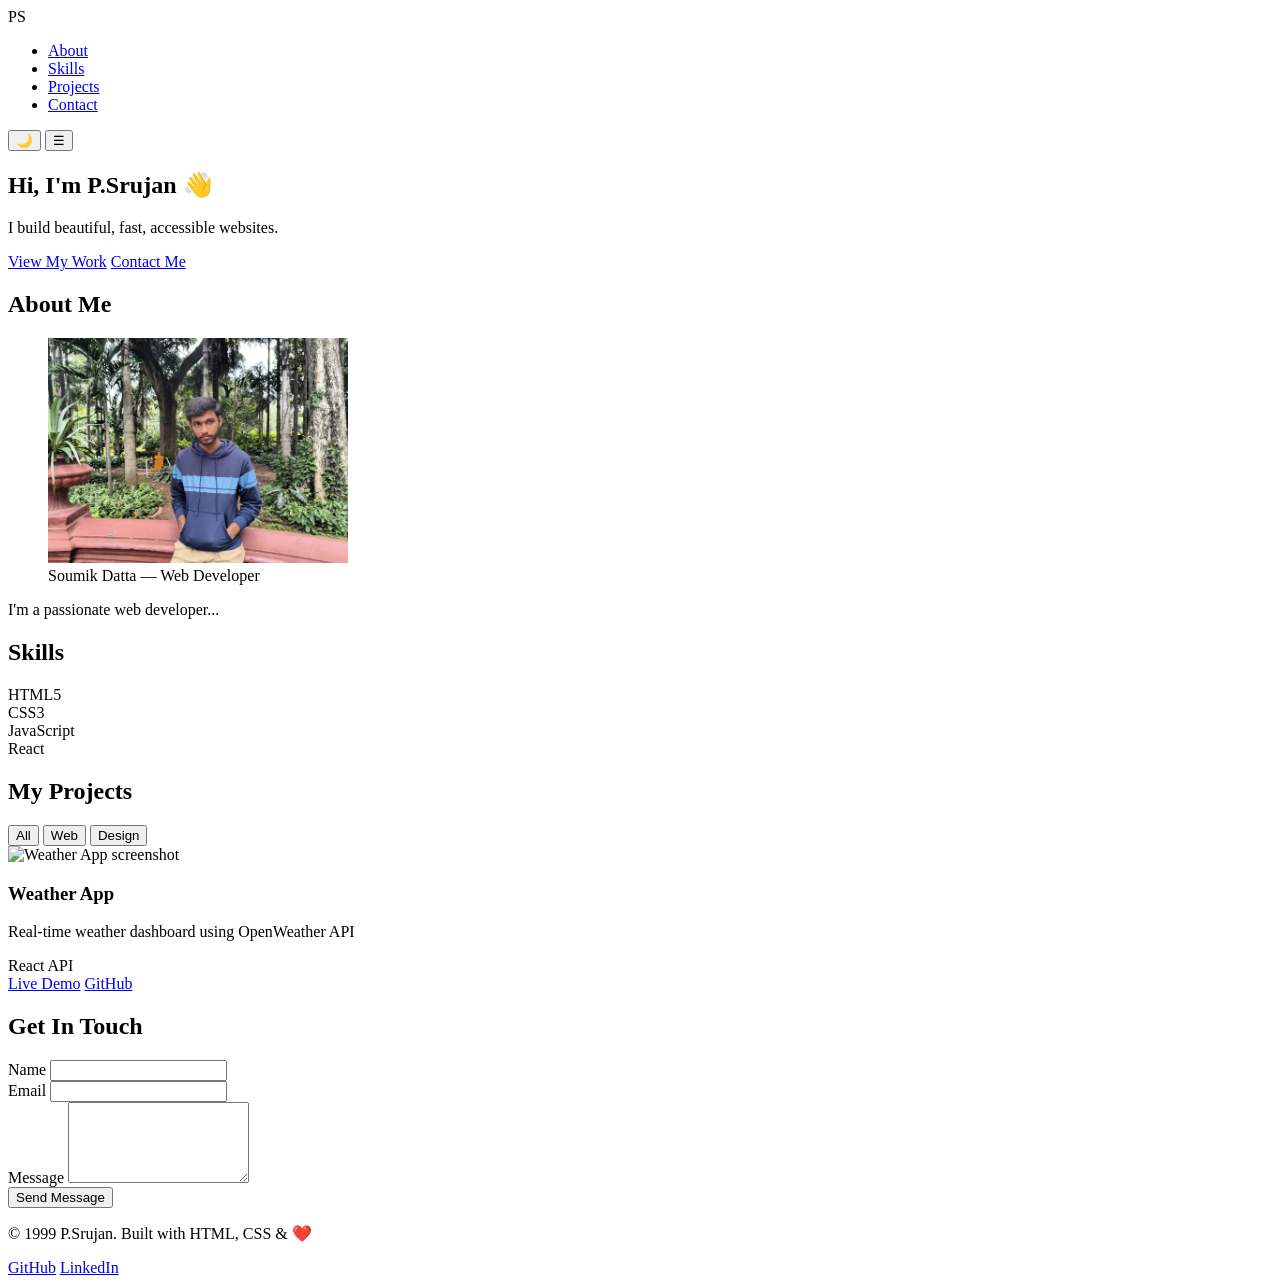
==== index1.html @ 028b75b2 "day3_changes" ====
<!DOCTYPE html>
<html lang="en">
<head>
    <meta charset="UTF-8">
    <meta name="viewport" content="width=device-width, initial-scale=1.0">
    <title>P.Srujan | Web Developer</title>
    <meta name="description" content="Portfolio of P.Srujan, web developer">
    <meta property="og:title" content="P.Srujan | Web Developer">
    <meta property="og:image" content="preview.jpg">
    <link rel="icon" href="favicon.ico">
    <link rel="stylesheet" href="styles.css">  <!-- Ready for Day 5! -->
</head>
<body>
 
    <!-- HEADER + NAVIGATION -->
    <header class="site-header">
        <nav class="navbar">
            <div class="logo">PS</div>
            <ul class="nav-links">
                <li><a href="#about">About</a></li>
                <li><a href="#skills">Skills</a></li>
                <li><a href="#projects">Projects</a></li>
                <li><a href="#contact">Contact</a></li>
            </ul>
                            <!-- FOR DARK MODE -->
            <button class="theme-toggle" aria-label="Toggle Dark Mode" title="Toggle Dark Mode">
                🌙
            </button>
            <!-- Mobile Menu -->
                <button
                    class="menu-toggle"
                    aria-label="Toggle Navigation"
                    aria-expanded="false">
                    ☰
                </button>
        </nav>
    </header>
 
    <!-- MAIN CONTENT -->
    <main>
 
        <!-- HERO SECTION -->
        <section class="hero-section">
            <h1>Hi, I'm <span class="highlight">P.Srujan</span> 👋</h1>
             <p class="tagline">I build beautiful, fast, accessible websites.</p>
            <div class="hero-buttons">
                <a href="#projects" class="btn btn-primary">View My Work</a>
                <a href="#contact" class="btn btn-secondary">Contact Me</a>
            </div>
        </section>
 
        <!-- ABOUT SECTION -->
        <section id="about" class="about-section">
            <h2>About Me</h2>
            <div class="about-content">
                <figure class="profile-figure">
                    <img src="srujan.jpeg" alt="P.Srujn profile photo" width="300">
                    <figcaption>Soumik Datta — Web Developer</figcaption>
                </figure>
                <div class="about-text">
                    <p>I'm a passionate web developer...</p>
                </div>
            </div>
        </section>
 
        <!-- SKILLS SECTION -->
        <section id="skills" class="skills-section">
            <h2>Skills</h2>
            <div class="skills-grid">
                <div class="skill-item" data-level="90">HTML5</div>
                <div class="skill-item" data-level="80">CSS3</div>
                <div class="skill-item" data-level="75">JavaScript</div>
                <div class="skill-item" data-level="65">React</div>
            </div>
        </section>
 
        <!-- PROJECTS SECTION -->
        <section id="projects" class="projects-section">
            <h2>My Projects</h2>
            <div class= "project-filters">
                <!--The data-filter attribute is what our JS will read-->
                <button class="filter-btn active" data-filter="all">All</button>
                <button class="filter-btn active" data-filter="web">Web</button>
                <button class="filter-btn active" data-filter="design">Design</button>
            </div>
            <div class="projects-grid">
                <article class="project-card" data-category="web">
                    <img src="project1.jpg" alt="Weather App screenshot">
                    <div class="project-card-body">
                        <h3>Weather App</h3>
                    <p>Real-time weather dashboard using OpenWeather API</p>
                    <div class="project-tags">
                        <span class="tag">React</span>
                        <span class="tag">API</span>
                    </div>
                    <a href="#" class="btn">Live Demo</a>
                    <a href="#" class="btn">GitHub</a>
                    </div>
                </article>                
            </div>
        </section>
 
        <!-- CONTACT SECTION -->
        <section id="contact" class="contact-section">
            <h2>Get In Touch</h2>
            <form id="contact-form" action="#" method="POST" novalidate>
                <div class="form-group">
                    <label for="name">Name</label>
                    <input type="text" id="name" name="name" required>
                </div>
                <div class="form-group">
                    <label for="email">Email</label>
                    <input type="email" id="email" name="email" required>
                </div>
                <div class="form-group">
                    <label for="message">Message</label>
                    <textarea id="message" name="message" rows="5" required></textarea>
                </div>
                <button type="submit" class="btn btn-primary">Send Message</button>
            </form>
        </section>
 
    </main>
 
    <!-- FOOTER -->
  <footer class="site-footer">
    <p>
        &copy; <span class="footer-year">1999</span> P.Srujan.
        Built with HTML, CSS & ❤️
    </p>
 
    <nav aria-label="Social links">
        <a href="https://github.com/johndoe" target="_blank">GitHub</a>
        <a href="https://linkedin.com/in/johndoe" target="_blank">LinkedIn</a>
    </nav>
 </footer>
 
    <!-- JavaScript will go here from Day 8! -->
    <script src="script.js"></script>
</body>
</html>
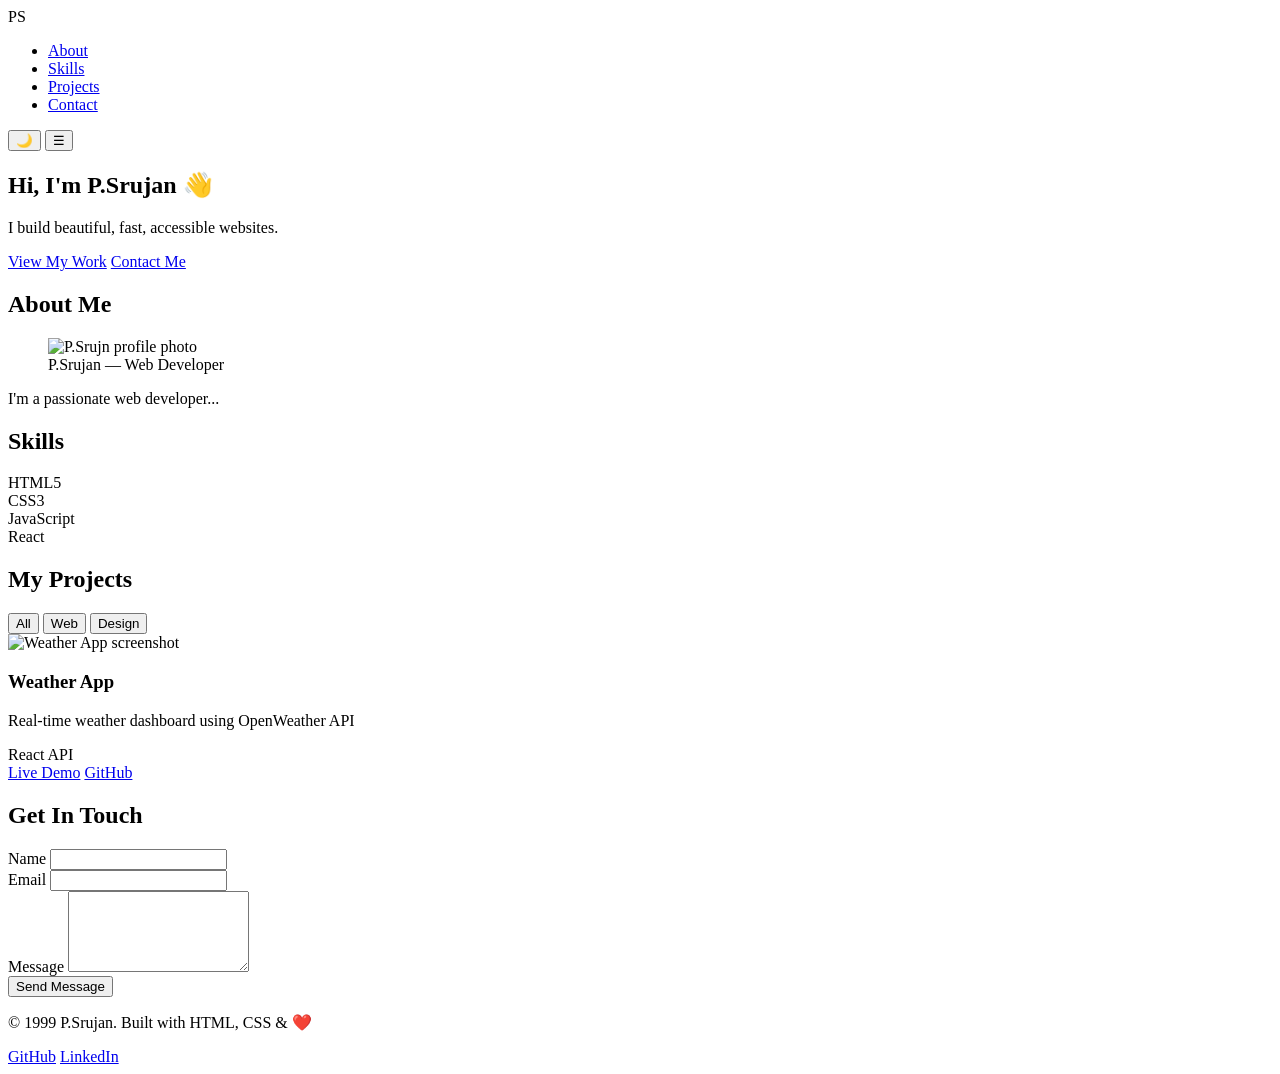
==== commit 72d104d4: "day4_changes" ====
--- a/index1.html
+++ b/index1.html
@@ -54,8 +54,8 @@
             <h2>About Me</h2>
             <div class="about-content">
                 <figure class="profile-figure">
-                    <img src="srujan.jpeg" alt="P.Srujn profile photo" width="300">
-                    <figcaption>Soumik Datta — Web Developer</figcaption>
+                    <img src="images/srujan.jpeg" alt="P.Srujn profile photo" width="300">
+                    <figcaption>P.Srujan — Web Developer</figcaption>
                 </figure>
                 <div class="about-text">
                     <p>I'm a passionate web developer...</p>
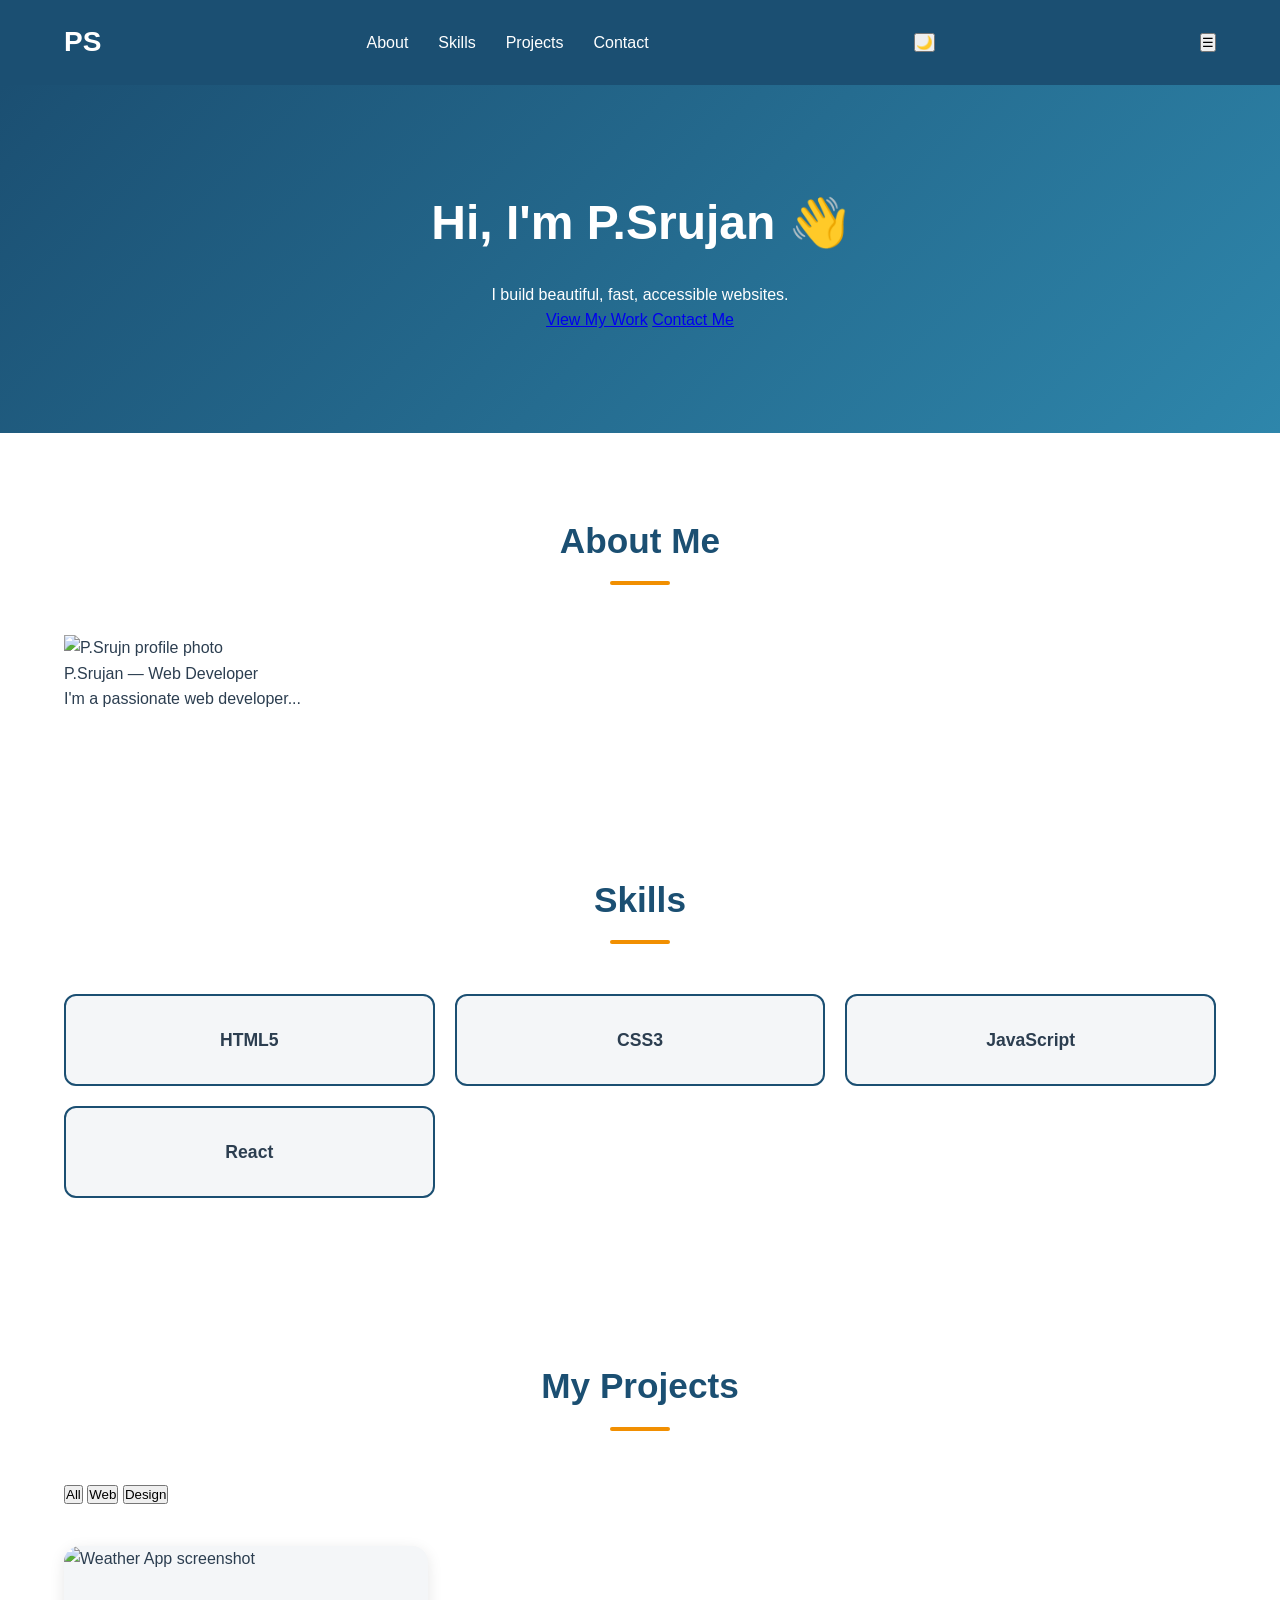
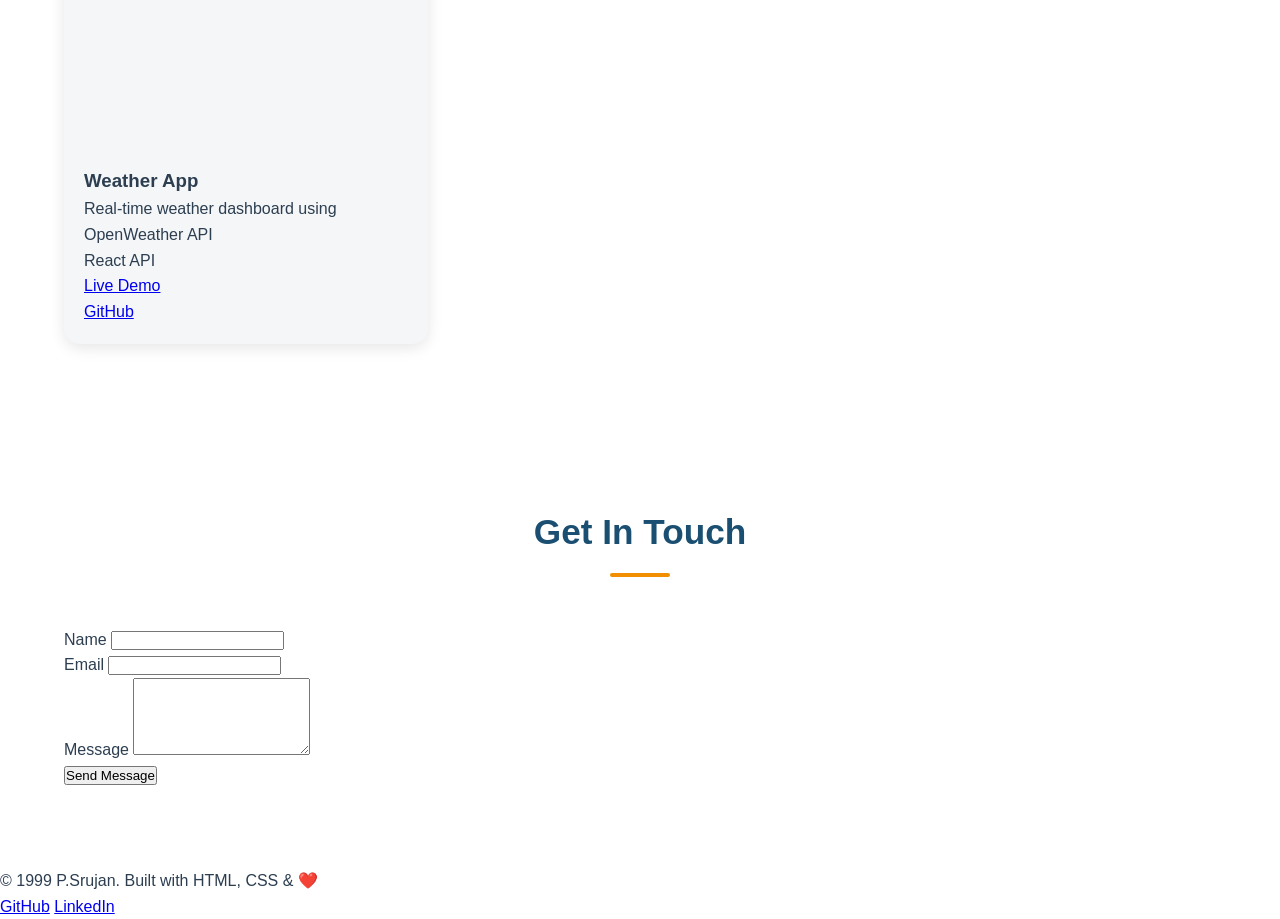
==== commit 81507a9d: "day6changes" ====
--- a/index1.html
+++ b/index1.html
@@ -7,7 +7,7 @@
     <meta name="description" content="Portfolio of P.Srujan, web developer">
     <meta property="og:title" content="P.Srujan | Web Developer">
     <meta property="og:image" content="preview.jpg">
-    <link rel="icon" href="favicon.ico">
+    <link rel="icon" href="images/favicon.jpeg">
     <link rel="stylesheet" href="styles.css">  <!-- Ready for Day 5! -->
 </head>
 <body>
--- a/styles.css
+++ b/styles.css
@@ -0,0 +1,151 @@
+/* styles.css - Start styling your potfolio website here */
+/* === RESET & BASE === */
+*{
+    margin: 0;
+    padding: 0;
+    box-sizing: border-box;
+}
+/* CSS Custom Properties (variables) - DRY Principle */
+:root {
+    --primary: #1B4F72;
+    --accent: #F18F01;
+    --text: #2C3E50;
+    --light: #F4F6F8;
+    --white: #FFFFFF;
+    --font-main: 'Segoe UI', Tahoma, Geneva, Verdana, sans-serif;
+ 
+}
+body {
+    font-family: var(--font-main);
+    color: var(--text);
+    line-height: 1.6;
+    background-color: var(--white);
+}
+/* NAVIGATION */
+.site-header{
+    position: sticky;
+    top: 0;
+    z-index: 1000;
+    background: var(--primary);
+    transition: background 0.3s ease, box-shadow 0.3s ease; /*Day 9*/
+}
+.navbar {
+    display: flex;
+    justify-content: space-between;
+    align-items: center;
+    padding: 20px 5%;
+   
+}
+.logo{
+    font-size: 28px;
+    font-weight: bold;
+    color: var(--white);
+}
+.nav-links {
+    list-style: none;
+    display: flex;
+    gap: 30px;
+}
+.nav-links a {
+    color: var(--white);
+    text-decoration: none;
+    font-weight: 500;
+    transition: color 0.3s;
+}
+.nav-links a:hover {
+    color: var(--accent);
+ 
+}
+.nav-links a.active{
+    color: var(--accent);
+    font-weight: bold;
+    border-bottom: 2px solid var(--accent);
+}
+
+ /* === SECTION STYLES === */
+section{
+    padding: 80px 5%;
+}
+section h2{
+    text-align: center;
+    font-size: 2.2rem;
+    margin-bottom: 50px;
+    color: var(--primary);
+}
+ 
+section h2::after{
+    content: '';
+    display: block;
+    width: 60px;
+    height: 4px;
+    background: var(--accent);
+    margin: 12px auto 0;
+    border-radius: 2px;
+}
+ 
+ 
+/* HERO SECTION */
+.hero-section {
+    text-align: center;
+    background: linear-gradient(135deg, var(--primary), #2E86AB);
+    color: var(--white);
+    padding: 100px 5%;
+}
+.hero-section h1 {
+    font-size: 3rem;
+    margin-bottom: 20px;
+ 
+}
+ /* SKILLS SECTION */
+.skills-grid{
+    display:grid;
+    grid-template-columns: repeat(auto-fill,minmax(300px,1fr));
+    gap: 20px;
+    margin-top: 40px;
+    justify-items: space-between;
+}
+.skill-item{
+    background: var(--light);
+    border: 2px solid var(--primary);
+    border-radius: 12px;
+    padding: 30px 20px;
+    text-align: center;
+    font-weight: bold;
+    font-size: 1.1rem;
+    transition: transform 0.3s, box-shadow 0.3s;
+}
+.skill-item:hover{
+    transform: translateY(-5px);
+    box-shadow: 0 10px 30px rgba(0,0,0,0.15);
+}
+/* PROJECTS SECTION */
+.projects-grid{
+    display:grid;
+    grid-template-columns: repeat(auto-fill,minmax(300px,1fr));
+    gap: 30px;
+    margin-top: 40px;
+}
+.project-card{
+    background: var(--light);
+    border-radius: 16px;
+    overflow: hidden;
+    box-shadow: 0 4px 15px rgba(0,0,0,0.1);
+    transition: transform 0.3s, box-shadow 0.3s;
+    display: flex;
+    flex-direction: column;
+}
+.project-card:hover{
+    transform: translateY(-8px);
+    box-shadow: 0 15px 40px rgba(0,0,0,0.2);
+}
+.project-card img{
+    width: 100%;
+    height:200px;
+    object-fit: cover;
+}
+.project-card-body{
+  padding: 20px;
+  flex: 1;
+  display: flex;
+  flex-direction: column;
+}
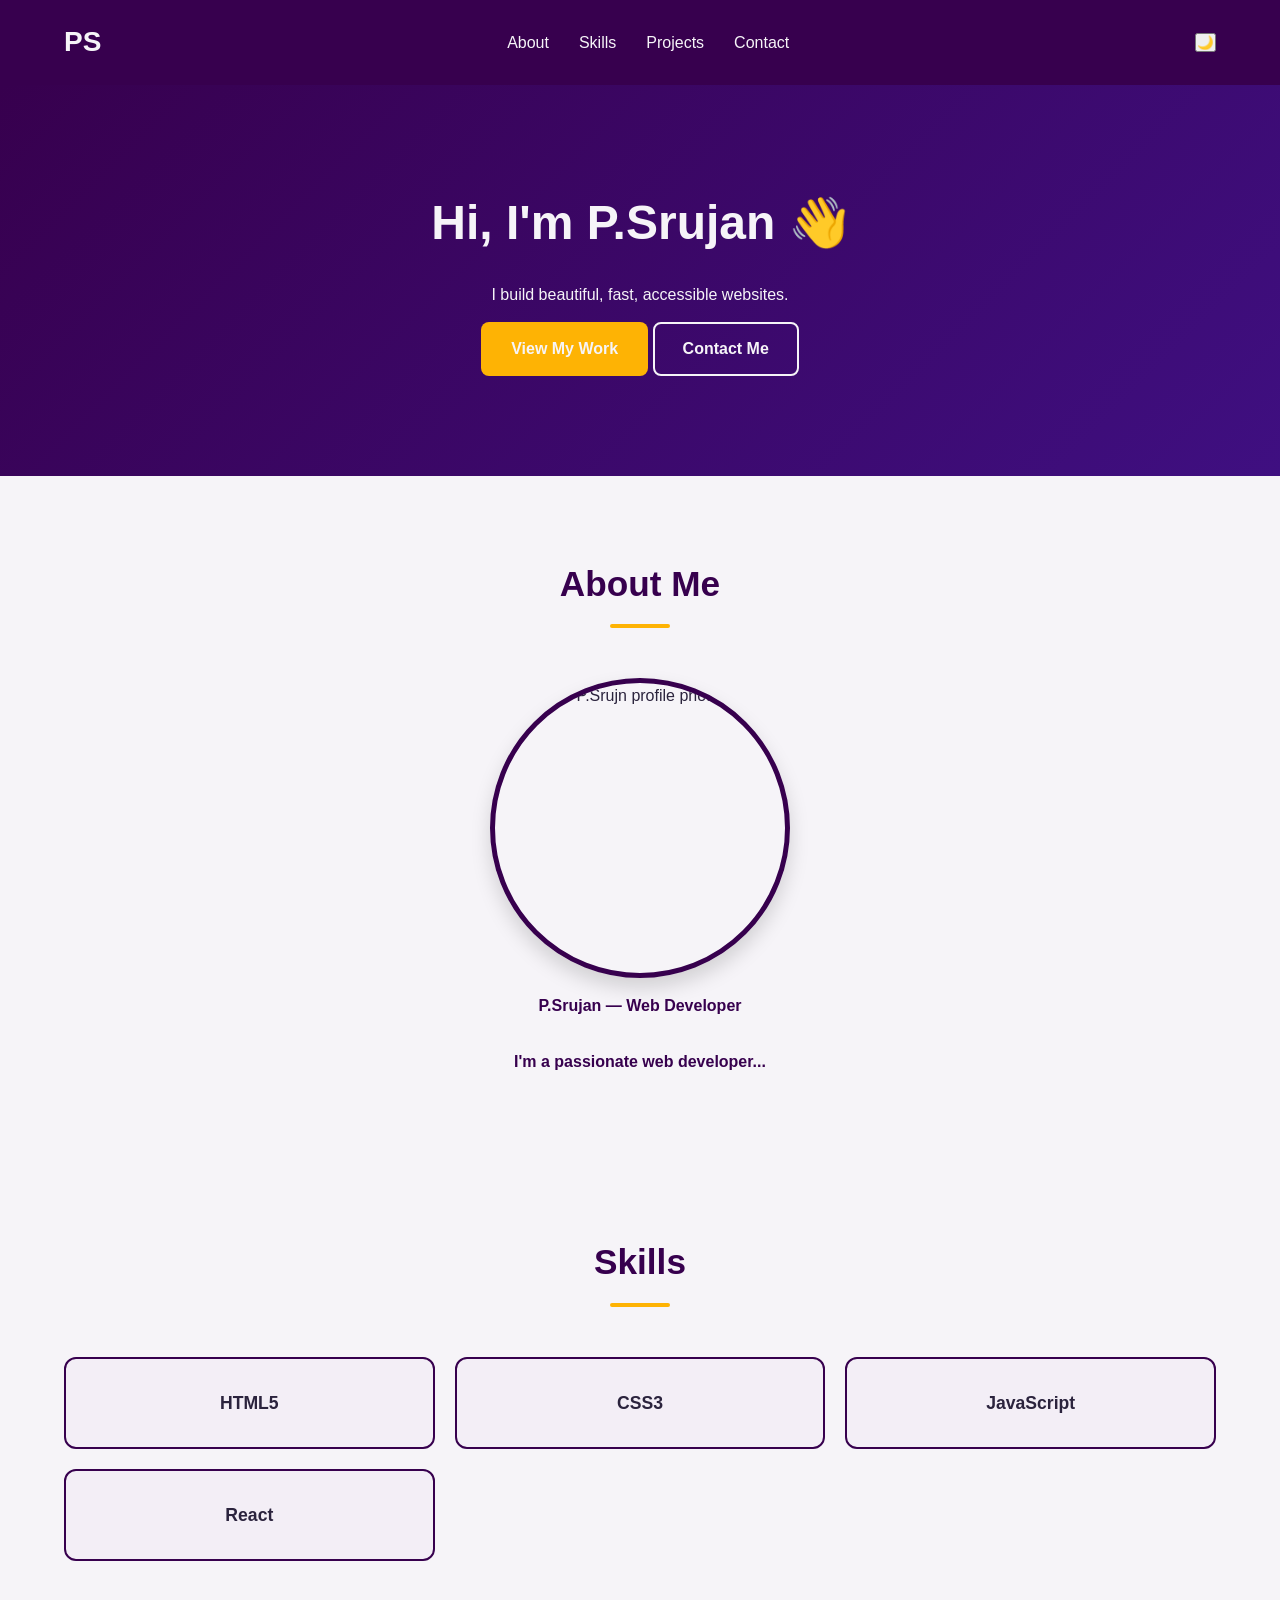
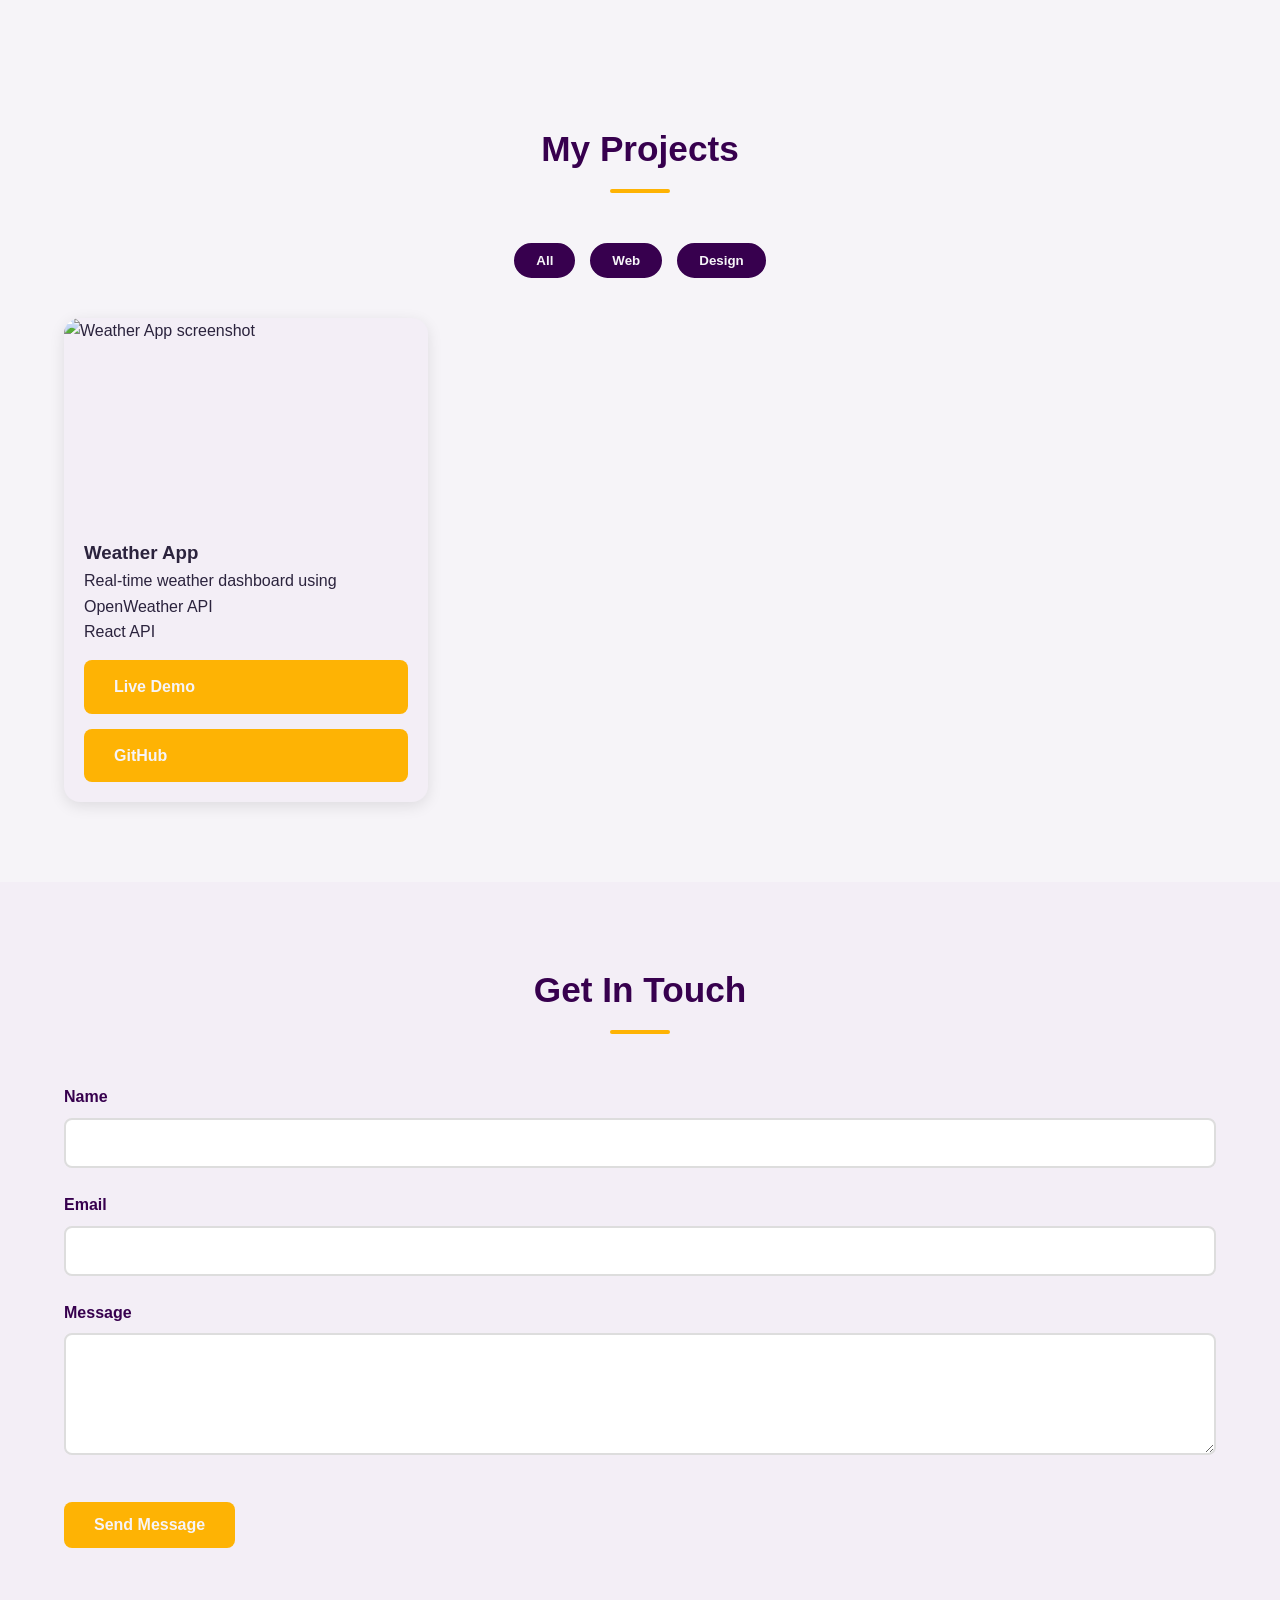
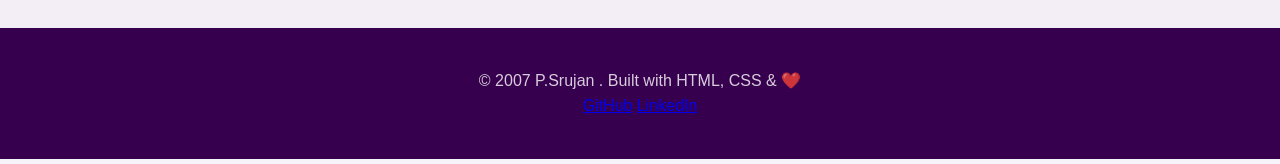
==== commit 579deb76: "day7_changes" ====
--- a/index1.html
+++ b/index1.html
@@ -93,8 +93,8 @@
                         <span class="tag">React</span>
                         <span class="tag">API</span>
                     </div>
-                    <a href="#" class="btn">Live Demo</a>
-                    <a href="#" class="btn">GitHub</a>
+                    <a href="#" class="btn btn-primary">Live Demo</a>
+                    <a href="#" class="btn btn-primary">GitHub</a>
                     </div>
                 </article>                
             </div>
@@ -125,13 +125,13 @@
     <!-- FOOTER -->
   <footer class="site-footer">
     <p>
-        &copy; <span class="footer-year">1999</span> P.Srujan.
+        &copy; <span class="footer-year">2007</span> P.Srujan .
         Built with HTML, CSS & ❤️
     </p>
  
     <nav aria-label="Social links">
-        <a href="https://github.com/johndoe" target="_blank">GitHub</a>
-        <a href="https://linkedin.com/in/johndoe" target="_blank">LinkedIn</a>
+        <a href="https://github.com/srujan2427" target="_blank">GitHub</a>
+        <a href="https://www.linkedin.com/in/p-srujan-56b169429/?isSelfProfile=true" target="_blank">LinkedIn</a>
     </nav>
  </footer>
  
--- a/styles.css
+++ b/styles.css
@@ -7,11 +7,11 @@
 }
 /* CSS Custom Properties (variables) - DRY Principle */
 :root {
-    --primary: #1B4F72;
-    --accent: #F18F01;
-    --text: #2C3E50;
-    --light: #F4F6F8;
-    --white: #FFFFFF;
+    --primary: #37004e;
+    --accent: #feb304;
+    --text: #0b021fdc;
+    --light: #f3eef6;
+    --white: #f6f4f8;
     --font-main: 'Segoe UI', Tahoma, Geneva, Verdana, sans-serif;
  
 }
@@ -60,6 +60,62 @@
     color: var(--accent);
     font-weight: bold;
     border-bottom: 2px solid var(--accent);
+}
+
+/* === BUTTON STYLES === */
+.btn{
+    display: inline-block;
+    padding: 12px 28px;
+    border-radius: 8px;
+    text-decoration: none;
+    font-weight: 600;
+    font-size: 1rem;
+    cursor: pointer;
+    border: 2px solid transparent;
+    transition: all 0.3s ease;
+    margin-top: 15px;
+     
+}
+.btn-primary{
+    background: var(--accent);
+    color: var(--white);
+   
+}
+.btn-primary:hover{
+    background: transparent;
+    color: var(--accent);
+    border-color: var(--accent);
+}
+.btn-secondary{
+    background: transparent;
+    color: var(--white);
+    border-color: var(--white);
+}
+.btn-secondary:hover{
+    background: var(--white);
+    color: var(--primary);
+}
+.project-filters{
+    display: flex;
+    justify-content: center;
+    gap: 15px;
+    margin-bottom: 30px;
+}
+.filter-btn{
+    padding: 8px 20px;
+    background: transparent;
+    border: 2px solid var(--primary);
+    color: var(--primary);
+    border-radius: 25px;
+    cursor: pointer;
+    font-weight: 600;
+    transition: all 0.3s ease;
+}
+.filter-btn:hover,
+.filter-btn.active{
+    background: var(--primary);
+    color: var(--white);
+ 
 }
 
  /* === SECTION STYLES === */
@@ -87,7 +143,7 @@
 /* HERO SECTION */
 .hero-section {
     text-align: center;
-    background: linear-gradient(135deg, var(--primary), #2E86AB);
+    background: linear-gradient(135deg, var(--primary), #3f0f81);
     color: var(--white);
     padding: 100px 5%;
 }
@@ -95,6 +151,50 @@
     font-size: 3rem;
     margin-bottom: 20px;
  
+}
+
+/* === ABOUT SECTION === */
+.about-content{
+    display: flex;
+    flex-direction: column;
+    align-items: center;
+    justify-content: center;
+    gap:30px;
+    max-width: 1000px;
+    margin: 0 auto;
+    text-align: center;
+}
+.profile-figure{
+    display: flex;
+    flex-direction: column;
+    align-items: center;
+    text-align: center;
+   
+}
+.profile-figure img{
+   aspect-ratio: 1/1;
+    object-fit: cover;
+    border-radius: 50%;
+    border: 5px solid var(--primary);
+    box-shadow: 0 10px 20px rgba(0,0,0,0.15);
+    transition: transform 0.3s ease;
+}
+ 
+.profile-figure img:hover{
+    transform: scale(1.05); /* Slight zoom effect on hover */
+}
+figcaption{
+    margin-top: 15px;
+    font-weight: bold;
+    color: var(--primary);
+}
+ 
+.about-text{
+    max-width: 700px;
+    text-align: center;
+    font-weight: bold;
+    color: var(--primary);
+   
 }
  /* SKILLS SECTION */
 .skills-grid{
@@ -148,4 +248,106 @@
   flex: 1;
   display: flex;
   flex-direction: column;
-}+}
+
+/* === CONTACT FORM === */
+.contact-section{
+    background: var(--light);
+}
+ 
+.form-group{
+    margin-bottom: 24px;
+}
+ 
+.form-group label{
+    display: block;
+    margin-bottom: 8px;
+    font-weight: 600;
+    color: var(--primary);
+}
+ 
+.form-group input,
+.form-group textarea,
+.form-select{
+    width: 100%;
+    padding: 14px 16px;
+    border: 2px solid #DDD;
+    border-radius: 8px;
+    font-size: 1rem;
+    transition: border-color 0.3s;
+}
+.form-group input:focus,
+.form-group textarea:focus,
+.form-group .form-select:focus{
+    border-color: var(--primary);
+    outline: none;
+    box-shadow: 0 0 0 3px rgba(31, 3, 145, 0.2);
+}
+
+/* === FOOTER === */
+.site-footer{
+    background: var(--primary);
+    color: rgba(255, 255, 255, 0.8);
+    text-align: center;
+    padding: 40px 5%;
+}
+
+/* === RESPONSIVE === */
+@media (max-width: 768px){
+    .nav-links{ display: none;}
+    .menu-toggle {display: block;}
+    .hero-section h1 {font-size: 2rem;}
+    .projects-grid {grid-template-columns: 1fr;}
+}
+/* CSS ADDED FOR MENU TOGGLE */
+/* === MOBILE NAVIGATION ==== */
+.menu-toggle{
+    display: none;
+    background: none;
+    border: none;
+    color: #fff;
+    font-size: 30px;
+    cursor: pointer;
+ 
+}
+@media (max-width:768px){
+    .menu-toggle{
+        display:block;
+    }
+    .nav-links{
+        display:none;
+        position:absolute;
+        top:70px;
+        left:0;
+        width:100%;
+        background:#1B4F72;
+        flex-direction:column;
+        text-align:center;
+        padding:20px 0;
+        gap:20px;
+    }
+.nav-links.open{
+        display:flex;
+ 
+    }
+}
+.site-header.scrolled{
+    box-shadow: 0 2px 20px rgba(163, 10, 10, 0.2);
+}
+
+/* === ANIMATIONS === */
+@keyframes fadeInUp{
+    from { opacity: 0; transform: translateY(30px); }
+    to { opacity: 1; transform: translateY(0); }
+}
+.hero-section h1{
+    animation: fadeInUp 0.8s ease 0.2s both;
+}
+.tagline{
+    animation: fadeInUp 0.8s ease 0.4s both;
+}
+.hero-buttons{
+    animation: fadeInUp 0.8s ease 0.6s both;
+}
+ 
+ 
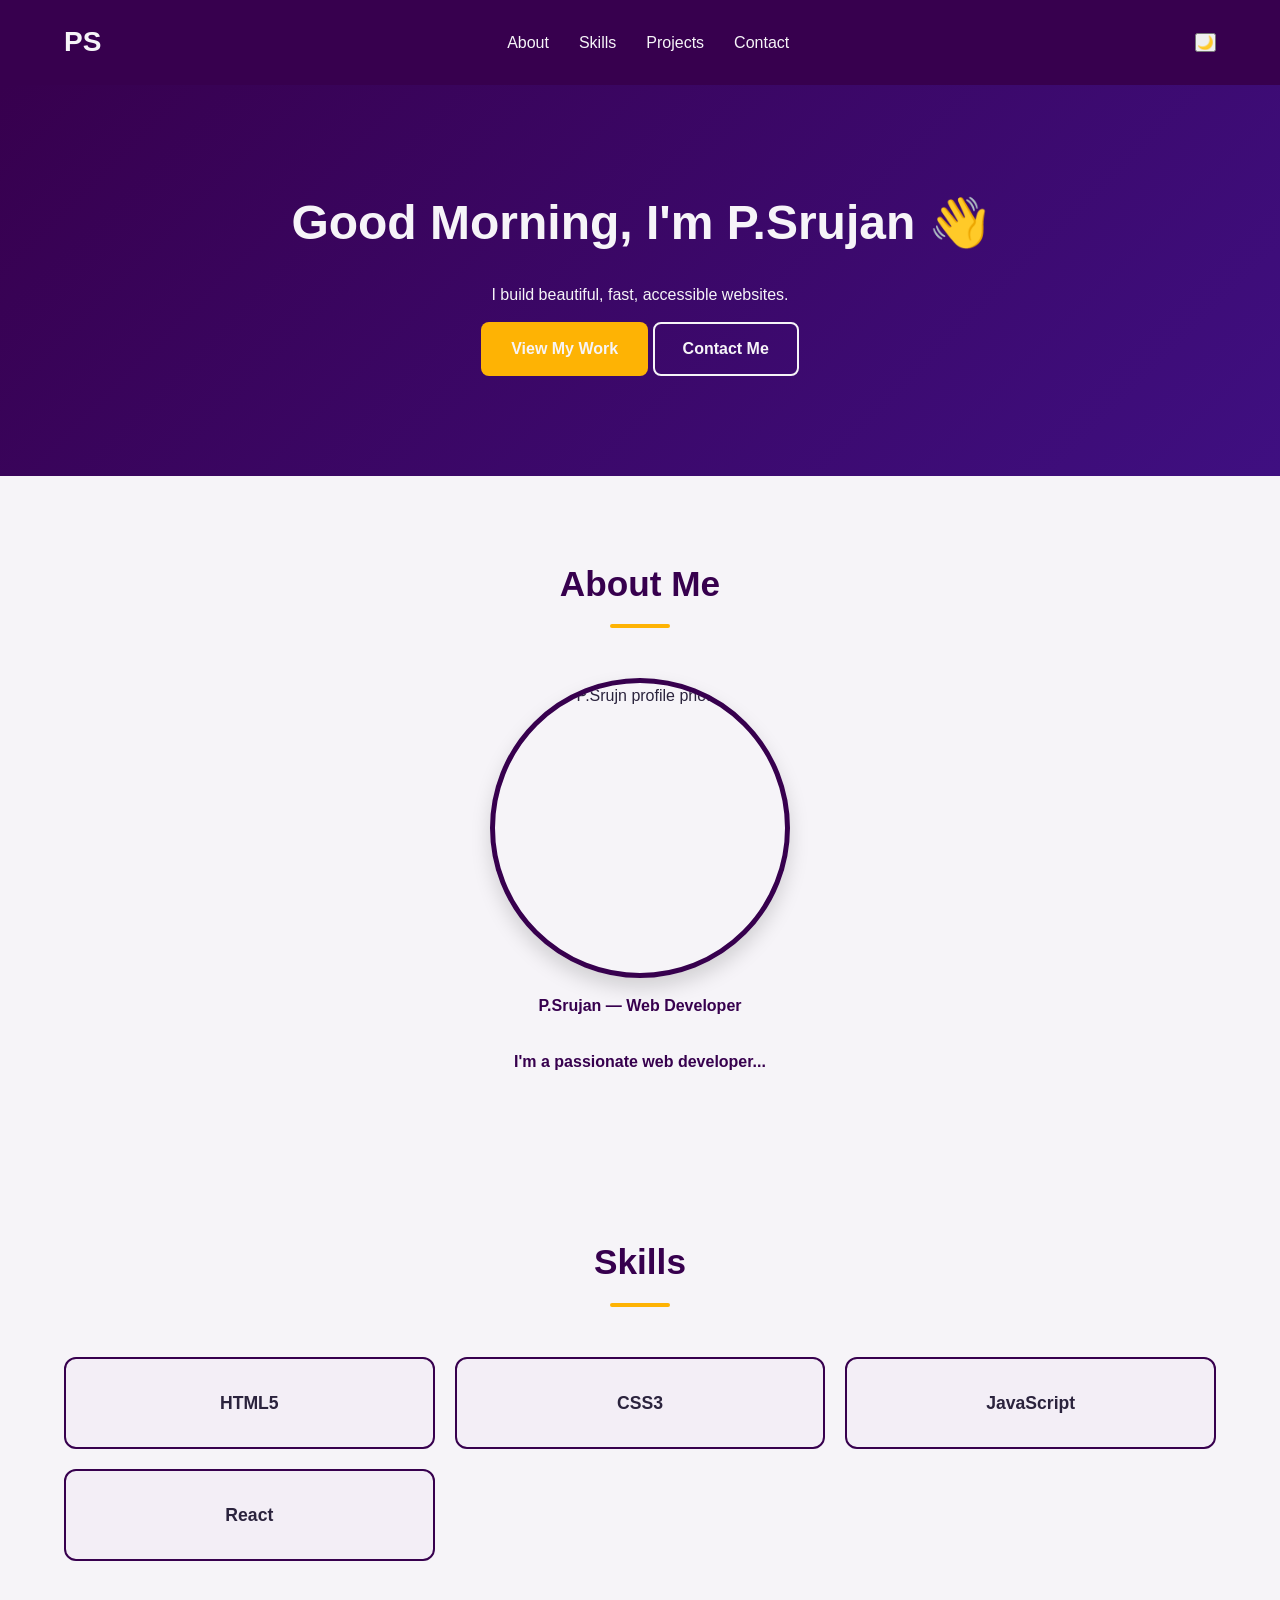
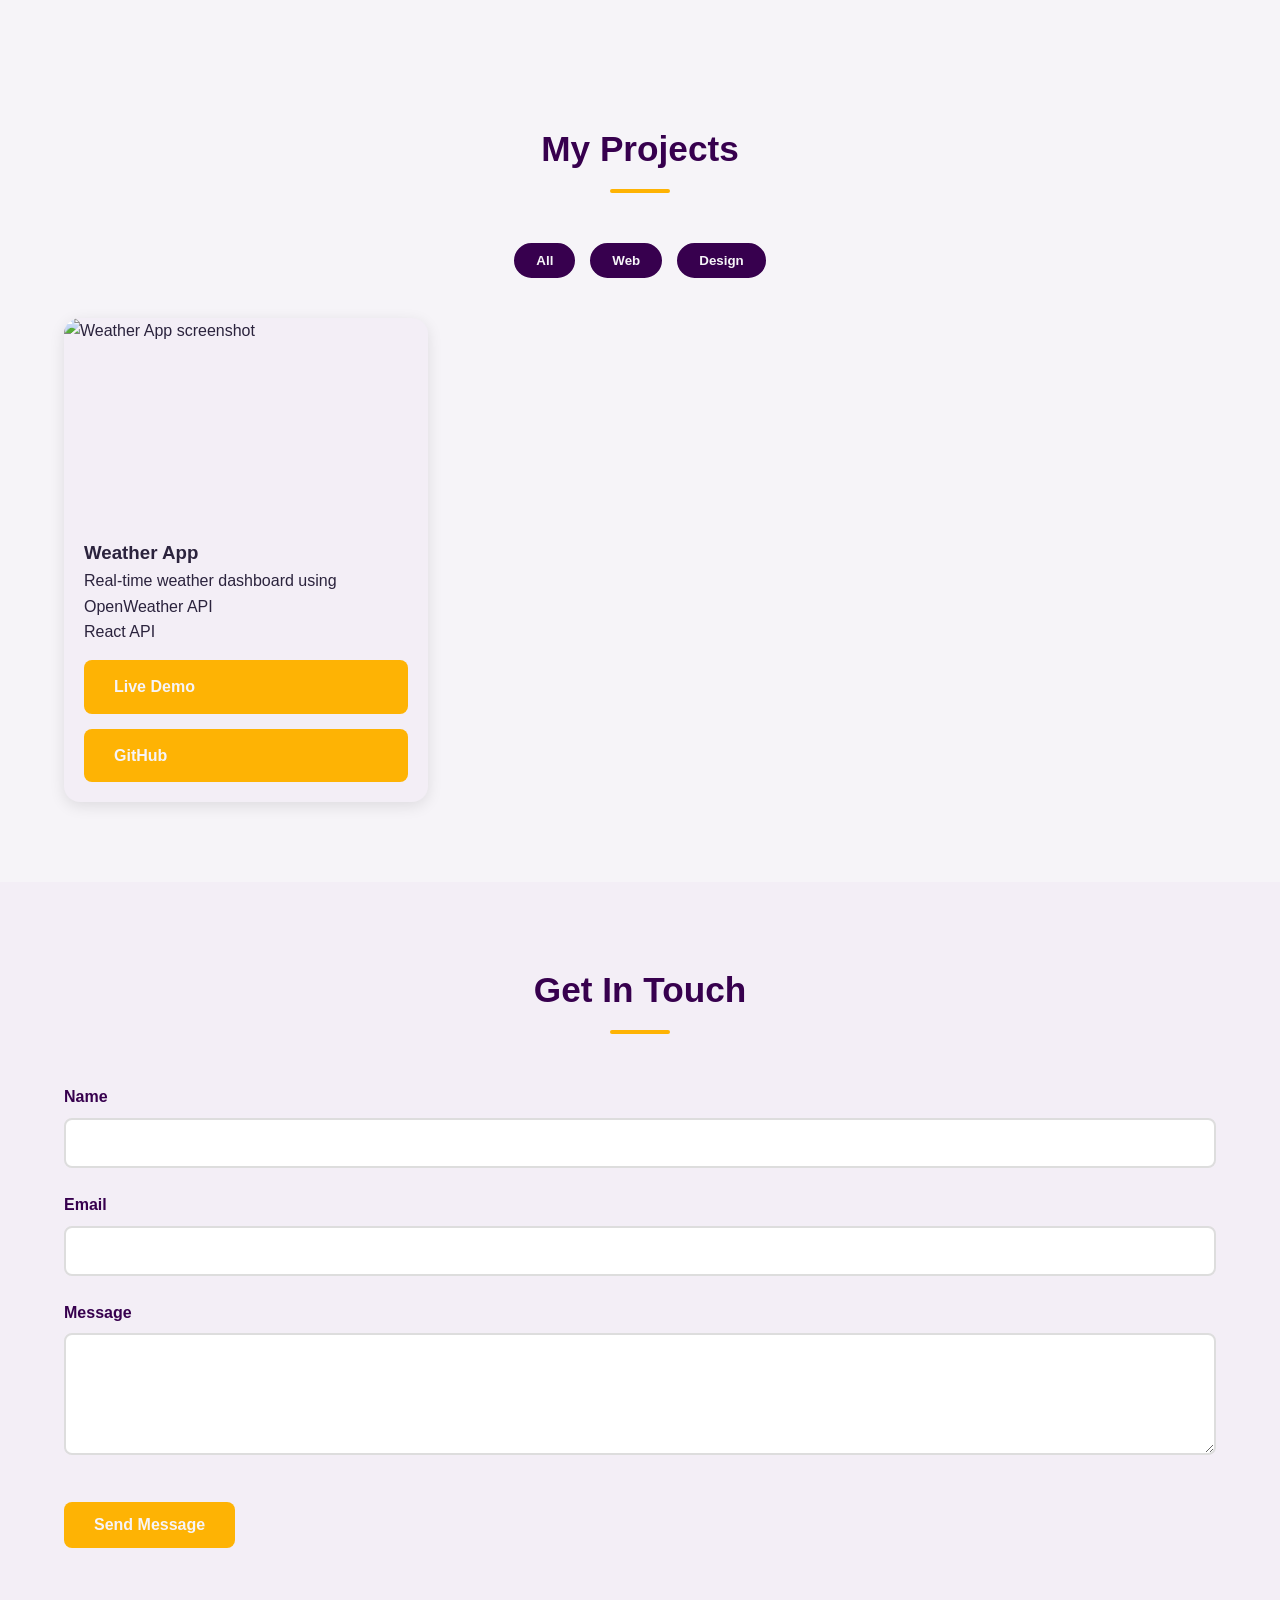
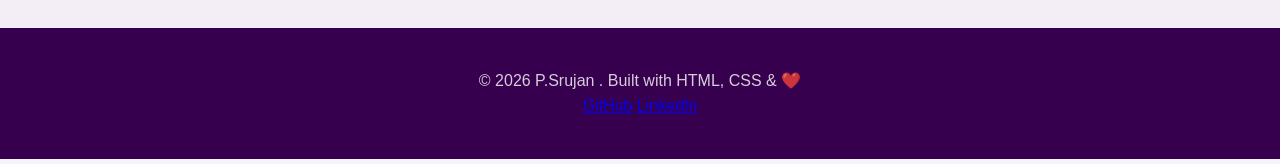
==== commit d6bfe5e6: "day7changes" ====
--- a/index1.html
+++ b/index1.html
@@ -138,4 +138,4 @@
     <!-- JavaScript will go here from Day 8! -->
     <script src="script.js"></script>
 </body>
-</html>+</html>
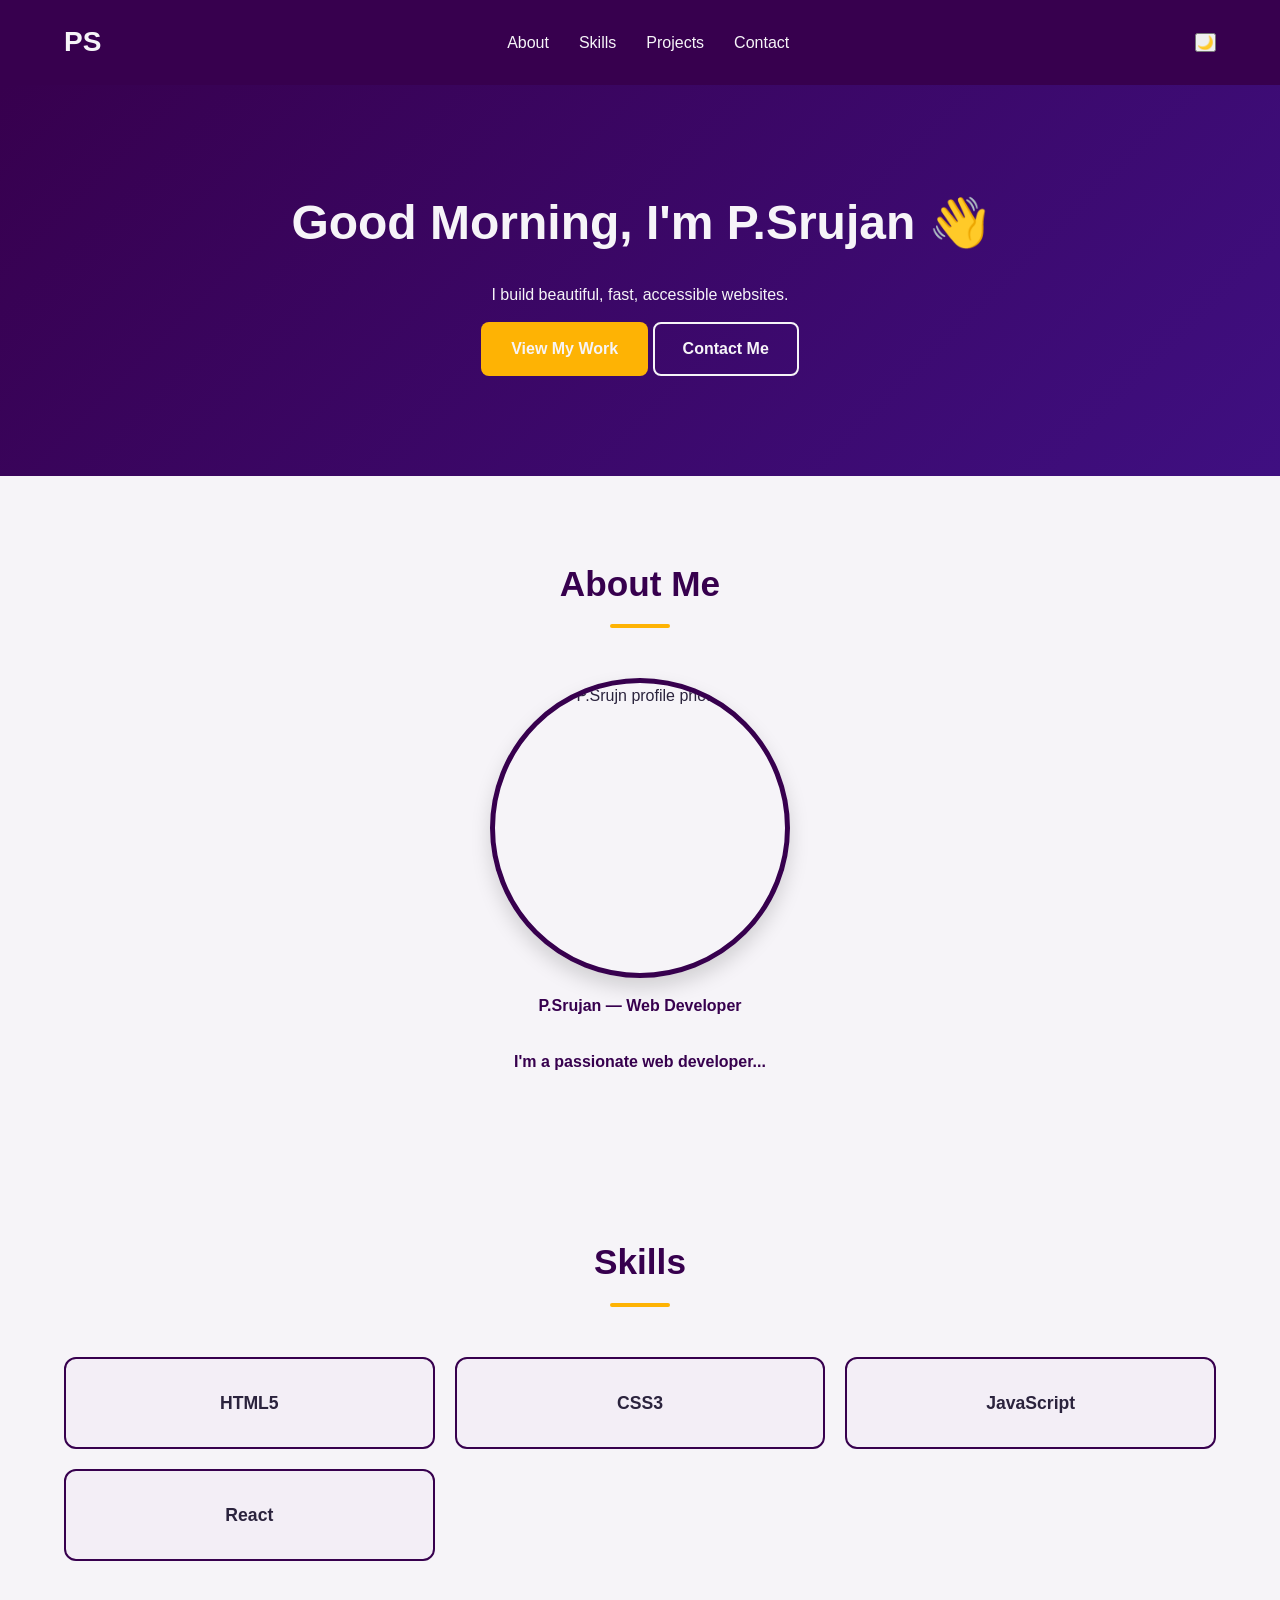
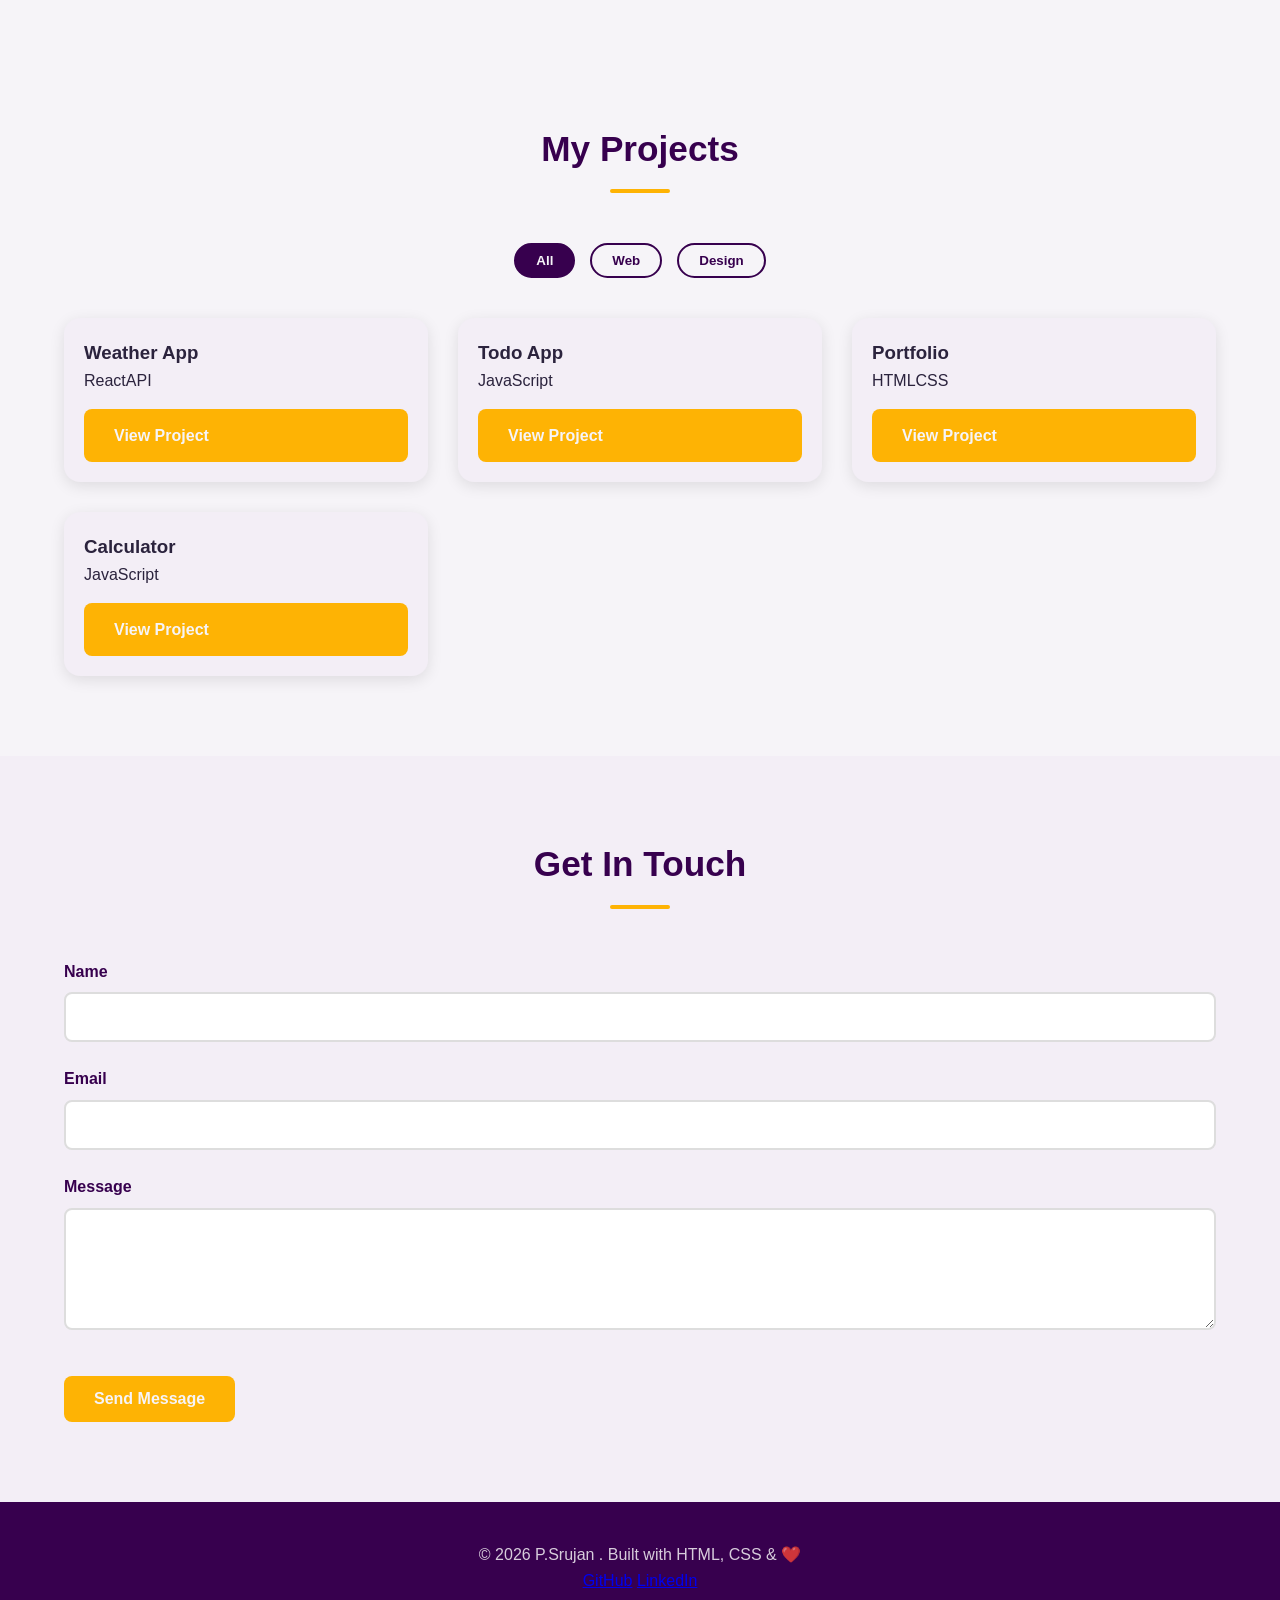
==== commit 74c5c87e: "day10_changes" ====
--- a/index1.html
+++ b/index1.html
@@ -80,8 +80,8 @@
             <div class= "project-filters">
                 <!--The data-filter attribute is what our JS will read-->
                 <button class="filter-btn active" data-filter="all">All</button>
-                <button class="filter-btn active" data-filter="web">Web</button>
-                <button class="filter-btn active" data-filter="design">Design</button>
+                <button class="filter-btn " data-filter="web">Web</button>
+                <button class="filter-btn " data-filter="design">Design</button>
             </div>
             <div class="projects-grid">
                 <article class="project-card" data-category="web">
